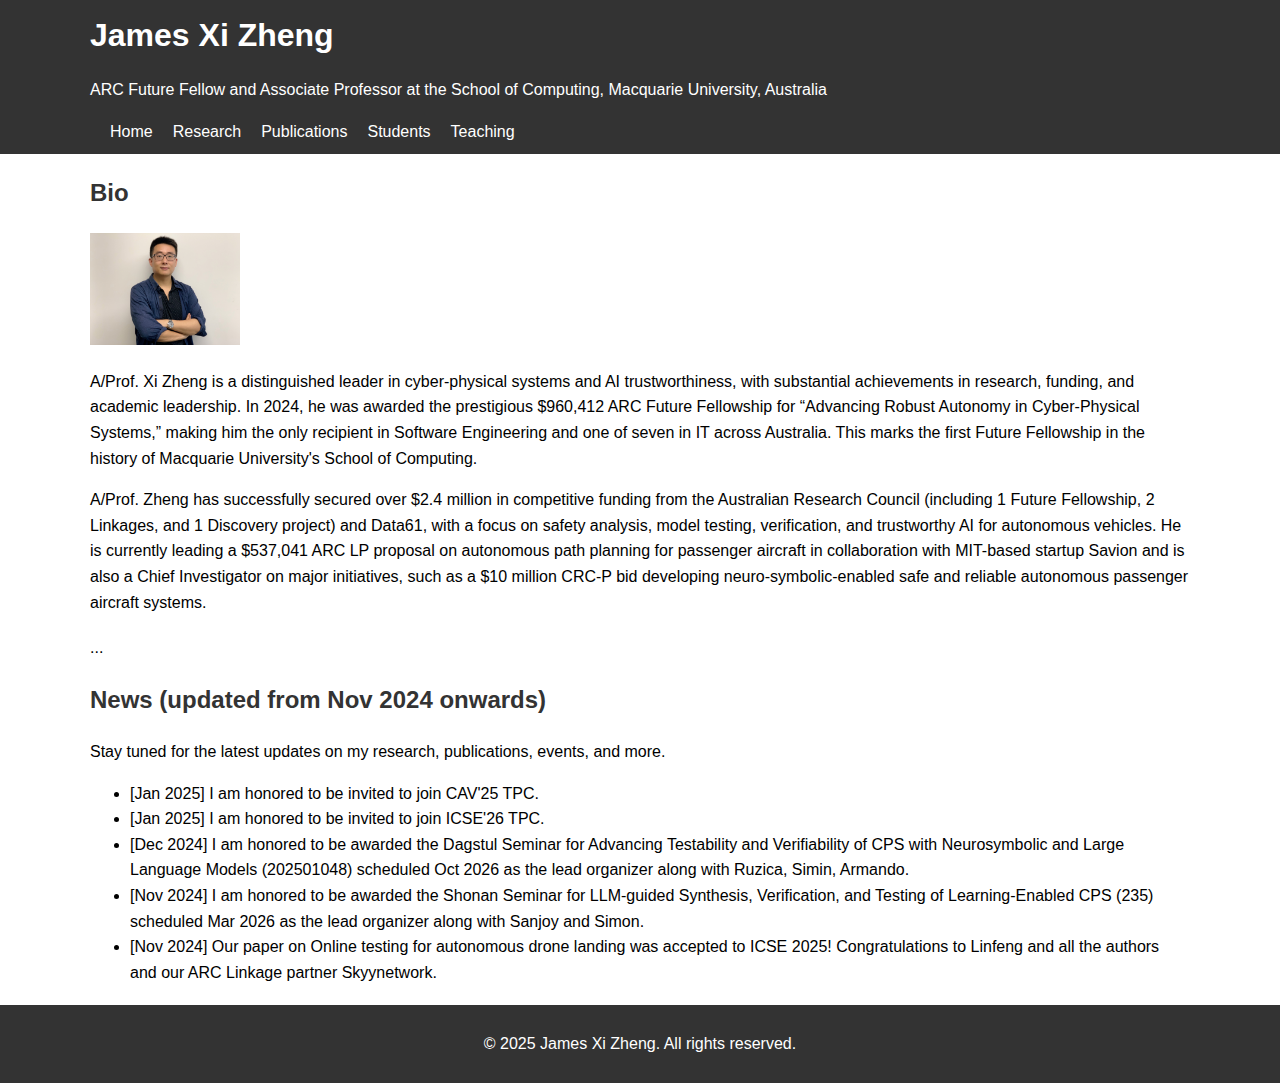
==== index.html @ f4c6f100 "Add files via upload" ====
<!DOCTYPE html>
<html lang="en">
<head>
    <meta charset="UTF-8">
    <meta name="viewport" content="width=device-width, initial-scale=1.0">
    <title>James Xi Zheng - Researcher in System-Level AI Safety</title>
    <link rel="stylesheet" href="styles.css">
</head>
<body>
    <header>
        <div class="container">
            <div class="header-content">
                <h1>James Xi Zheng</h1>
                <p>ARC Future Fellow and Associate Professor at the School of Computing, Macquarie University, Australia</p>
                <nav>
                    <ul>
                        <li><a href="index.html">Home</a></li>
                        <li><a href="research.html">Research</a></li>
                        <li><a href="publications.html">Publications</a></li>
                        <li><a href="students.html">Students</a></li>
                        <li><a href="teaching.html">Teaching</a></li>
                    </ul>
                </nav>
            </div>
        </div>
    </header>
    <main>
        <div class="container">
            <section id="bio">
                <h2>Bio</h2>
                <img src="RecentProfile-WebVersion-1MB.jpg" alt="James Xi Zheng" class="profile-photo small-photo">
                <p>A/Prof. Xi Zheng is a distinguished leader in cyber-physical systems and AI trustworthiness, with substantial achievements in research, funding, and academic leadership. In 2024, he was awarded the prestigious $960,412 ARC Future Fellowship for “Advancing Robust Autonomy in Cyber-Physical Systems,” making him the only recipient in Software Engineering and one of seven in IT across Australia. This marks the first Future Fellowship in the history of Macquarie University's School of Computing.</p>
                <p>A/Prof. Zheng has successfully secured over $2.4 million in competitive funding from the Australian Research Council (including 1 Future Fellowship, 2 Linkages, and 1 Discovery project) and Data61, with a focus on safety analysis, model testing, verification, and trustworthy AI for autonomous vehicles. He is currently leading a $537,041 ARC LP proposal on autonomous path planning for passenger aircraft in collaboration with MIT-based startup Savion and is also a Chief Investigator on major initiatives, such as a $10 million CRC-P bid developing neuro-symbolic-enabled safe and reliable autonomous passenger aircraft systems.</p>
            </section>
            ...
            <section id="news">
                <h2>News (updated from Nov 2024 onwards)</h2>
                <p>Stay tuned for the latest updates on my research, publications, events, and more.</p>
                <ul>
                    <li>[Jan 2025] I am honored to be invited to join CAV'25 TPC.</li>
                    <li>[Jan 2025] I am honored to be invited to join ICSE'26 TPC.</li>
                    <li>[Dec 2024] I am honored to be awarded the Dagstul Seminar for Advancing Testability and Verifiability of CPS with Neurosymbolic and Large Language Models (202501048) scheduled Oct 2026 as the lead organizer along with Ruzica, Simin, Armando.</li>
                    <li>[Nov 2024] I am honored to be awarded the Shonan Seminar for LLM-guided Synthesis, Verification, and Testing of Learning-Enabled CPS (235) scheduled Mar 2026 as the lead organizer along with Sanjoy and Simon.</li>
                    <li>[Nov 2024] Our paper on Online testing for autonomous drone landing was accepted to ICSE 2025! Congratulations to Linfeng and all the authors and our ARC Linkage partner Skyynetwork.</li>
                </ul>
            </section>
        </div>
    </main>
    <footer>
        <div class="container">
            <p>&copy; 2025 James Xi Zheng. All rights reserved.</p>
        </div>
    </footer>
</body>
</html>
---- styles.css ----
body {
    font-family: Arial, sans-serif;
    line-height: 1.6;
    margin: 0;
    padding: 0;
}

header {
    background: #333;
    color: #fff;
    padding: 10px 0;
}

.small-photo {
    width: 150px; /* Adjust the width as needed */
    height: auto; /* Maintain aspect ratio */
}

header .container {
    display: flex;
    justify-content: space-between;
    align-items: center;
    max-width: 1100px;
    margin: 0 auto;
    padding: 0 20px;
}

header h1 {
    margin: 0;
}

header nav ul {
    list-style: none;
    margin: 0;
    padding: 0;
    display: flex;
}

header nav ul li {
    margin-left: 20px;
}

header nav ul li a {
    color: #fff;
    text-decoration: none;
}

.container {
    max-width: 1100px;
    margin: 0 auto;
    padding: 0 20px;
}

section {
    margin: 20px 0;
}

h2 {
    color: #333;
}

footer {
    background: #333;
    color: #fff;
    text-align: center;
    padding: 10px 0;
}
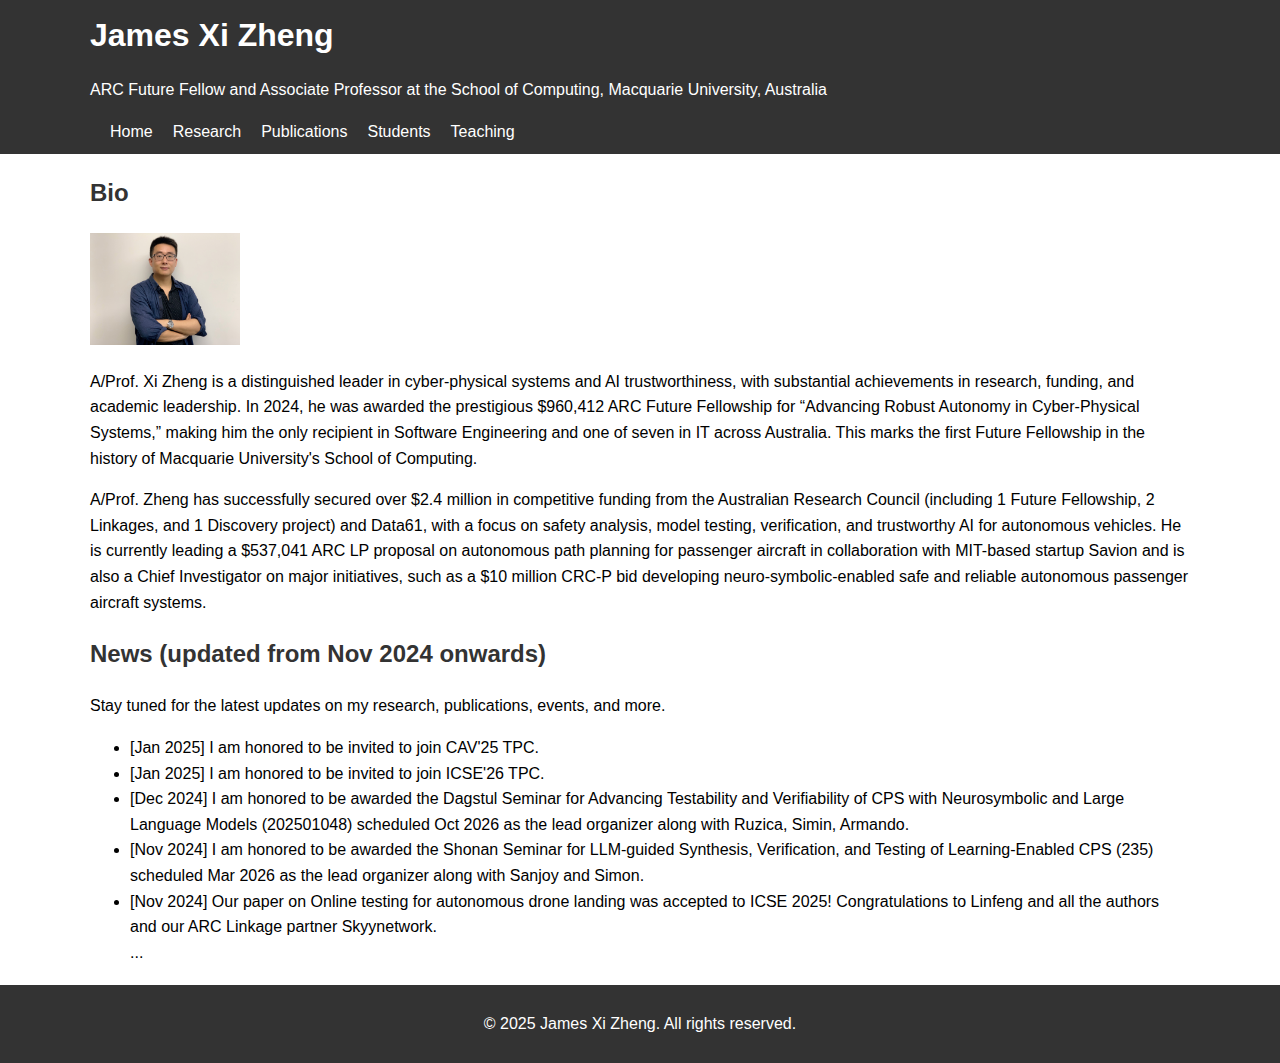
==== commit c197f24e: "Add files via upload" ====
--- a/index.html
+++ b/index.html
@@ -32,7 +32,6 @@
                 <p>A/Prof. Xi Zheng is a distinguished leader in cyber-physical systems and AI trustworthiness, with substantial achievements in research, funding, and academic leadership. In 2024, he was awarded the prestigious $960,412 ARC Future Fellowship for “Advancing Robust Autonomy in Cyber-Physical Systems,” making him the only recipient in Software Engineering and one of seven in IT across Australia. This marks the first Future Fellowship in the history of Macquarie University's School of Computing.</p>
                 <p>A/Prof. Zheng has successfully secured over $2.4 million in competitive funding from the Australian Research Council (including 1 Future Fellowship, 2 Linkages, and 1 Discovery project) and Data61, with a focus on safety analysis, model testing, verification, and trustworthy AI for autonomous vehicles. He is currently leading a $537,041 ARC LP proposal on autonomous path planning for passenger aircraft in collaboration with MIT-based startup Savion and is also a Chief Investigator on major initiatives, such as a $10 million CRC-P bid developing neuro-symbolic-enabled safe and reliable autonomous passenger aircraft systems.</p>
             </section>
-            ...
             <section id="news">
                 <h2>News (updated from Nov 2024 onwards)</h2>
                 <p>Stay tuned for the latest updates on my research, publications, events, and more.</p>
@@ -42,6 +41,7 @@
                     <li>[Dec 2024] I am honored to be awarded the Dagstul Seminar for Advancing Testability and Verifiability of CPS with Neurosymbolic and Large Language Models (202501048) scheduled Oct 2026 as the lead organizer along with Ruzica, Simin, Armando.</li>
                     <li>[Nov 2024] I am honored to be awarded the Shonan Seminar for LLM-guided Synthesis, Verification, and Testing of Learning-Enabled CPS (235) scheduled Mar 2026 as the lead organizer along with Sanjoy and Simon.</li>
                     <li>[Nov 2024] Our paper on Online testing for autonomous drone landing was accepted to ICSE 2025! Congratulations to Linfeng and all the authors and our ARC Linkage partner Skyynetwork.</li>
+                    ...
                 </ul>
             </section>
         </div>
